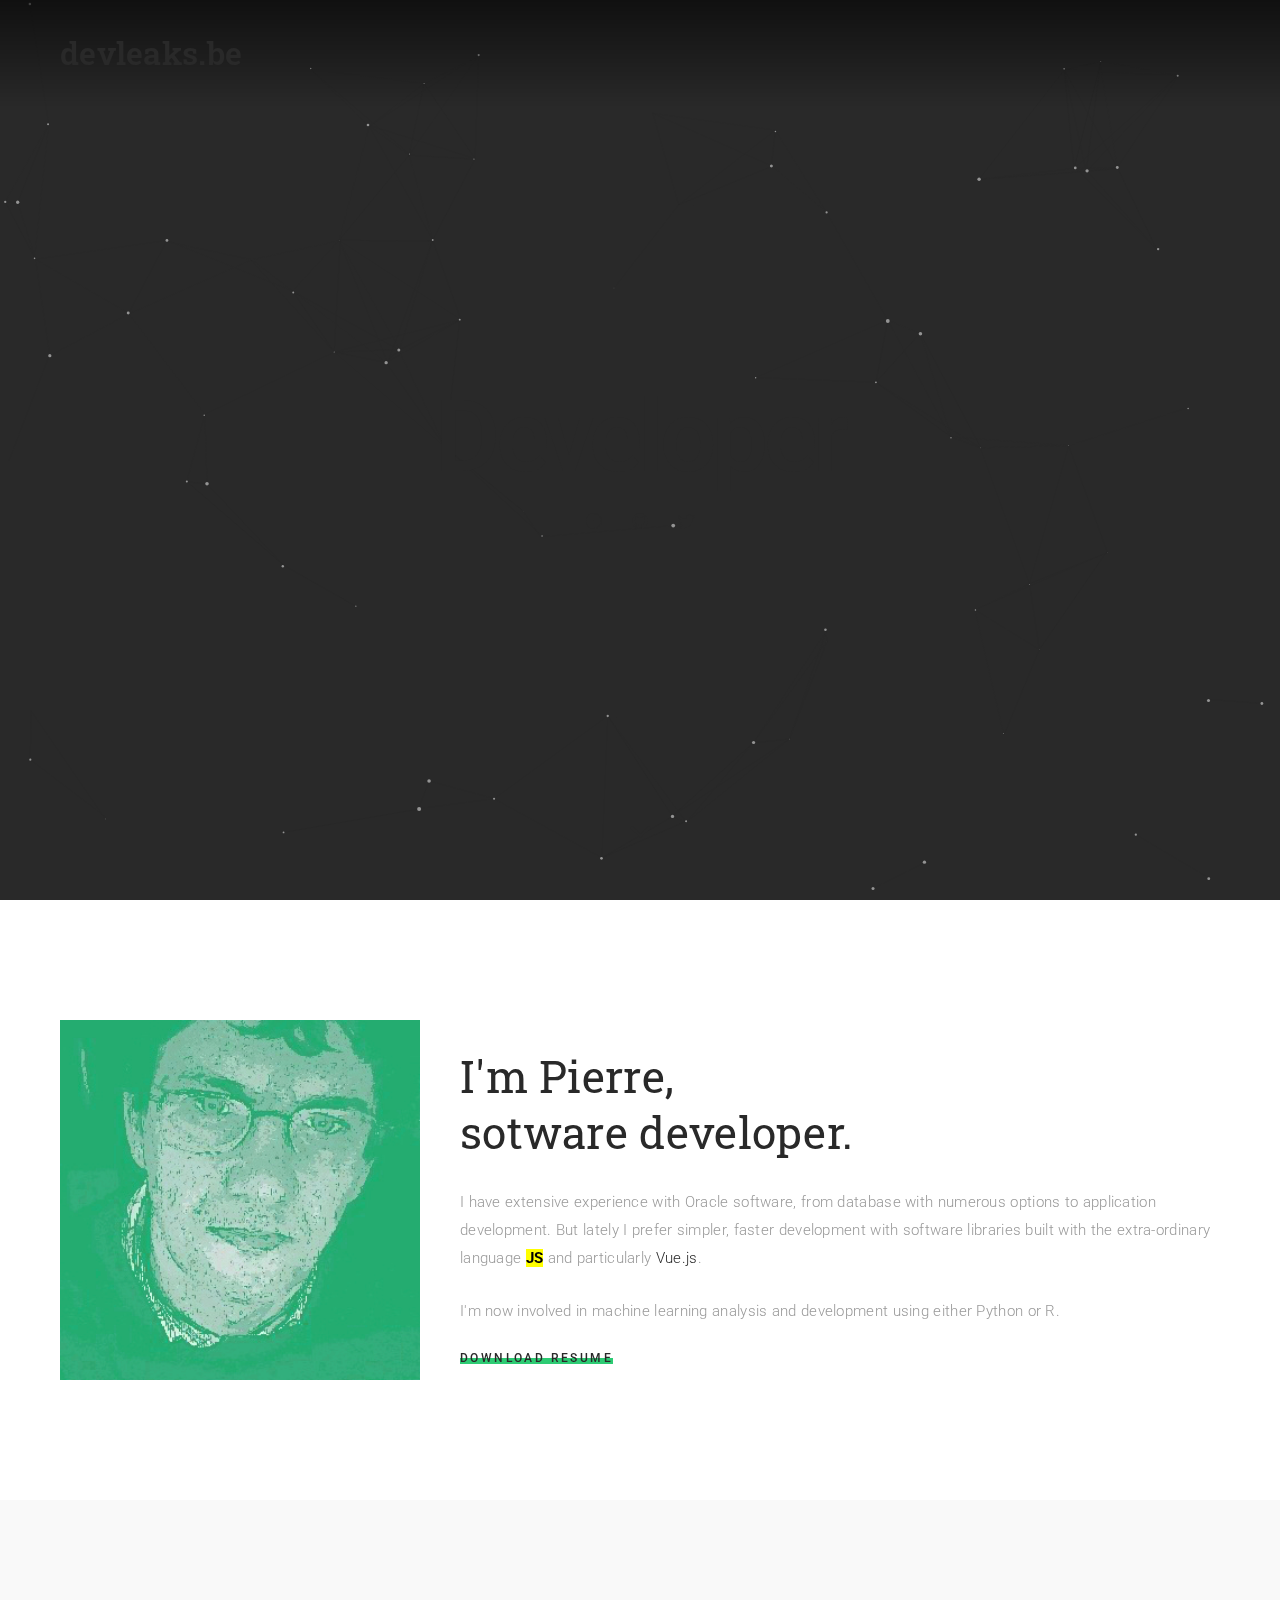
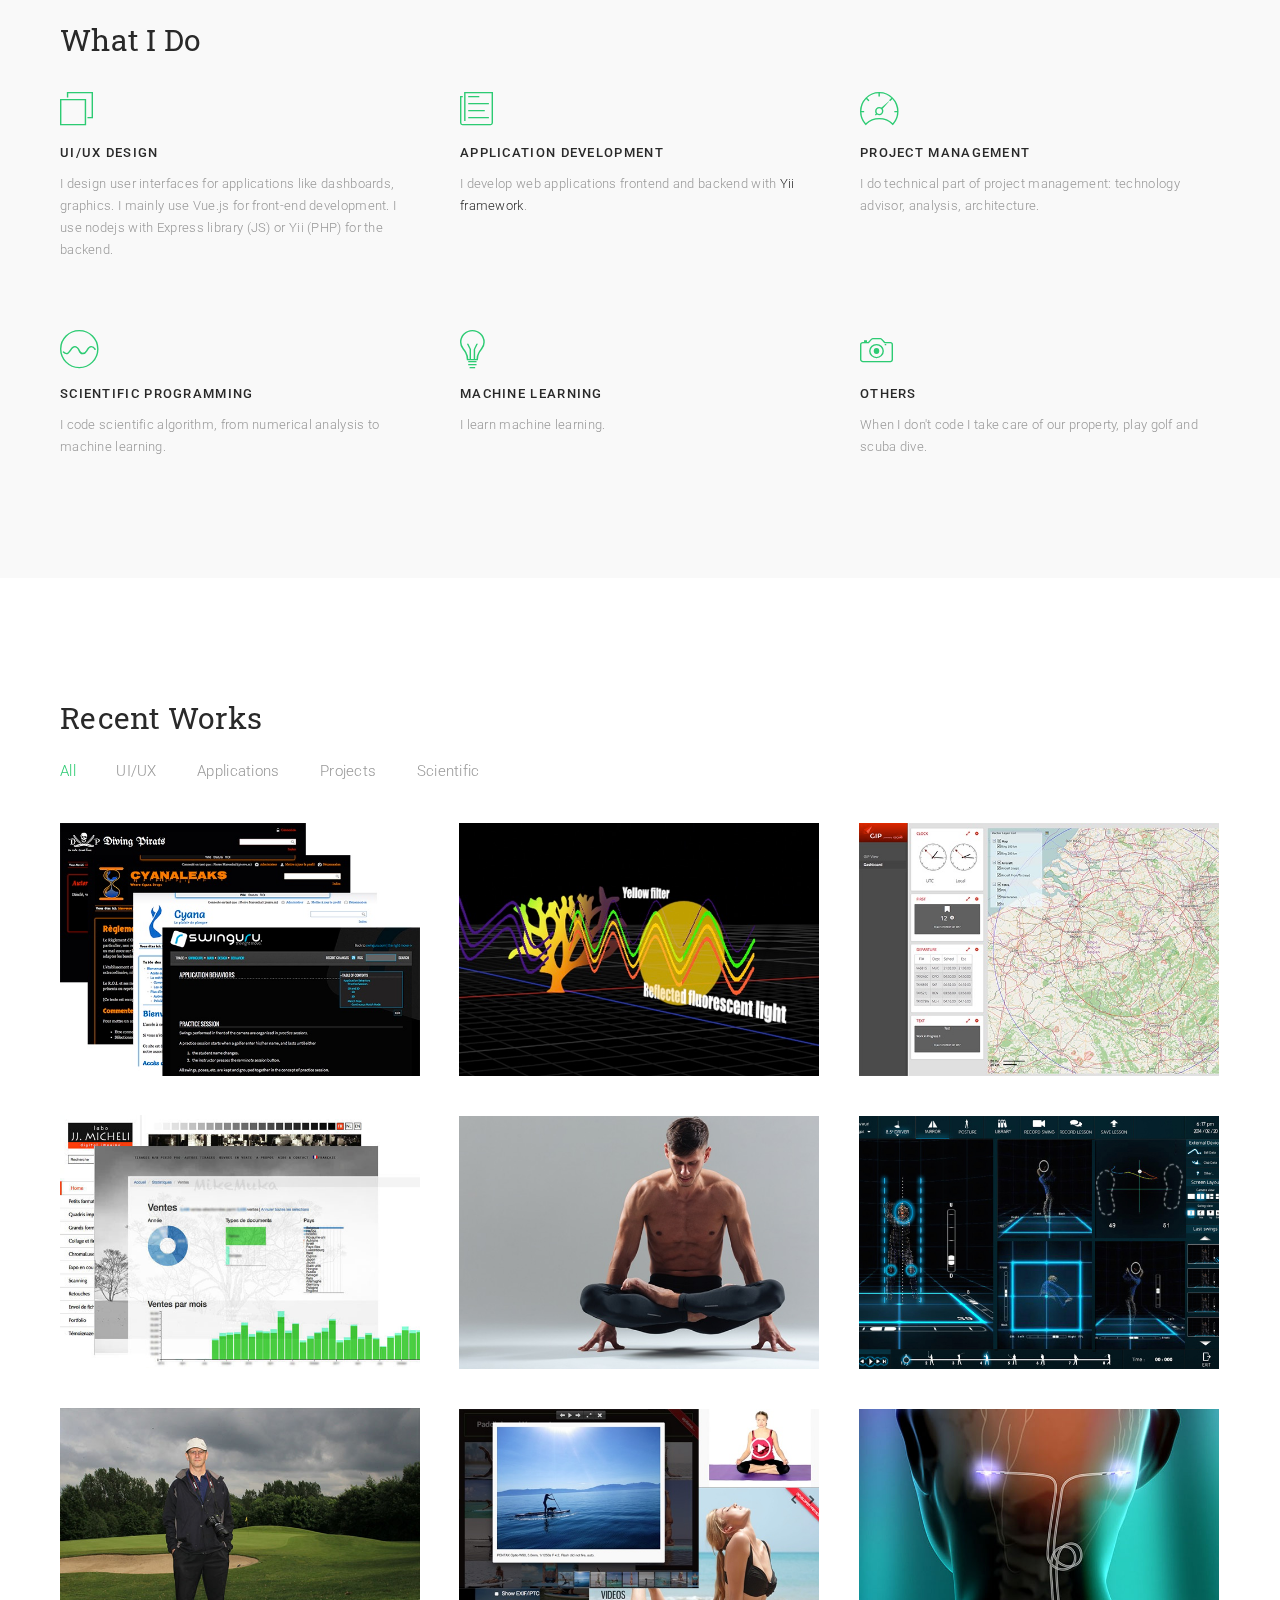
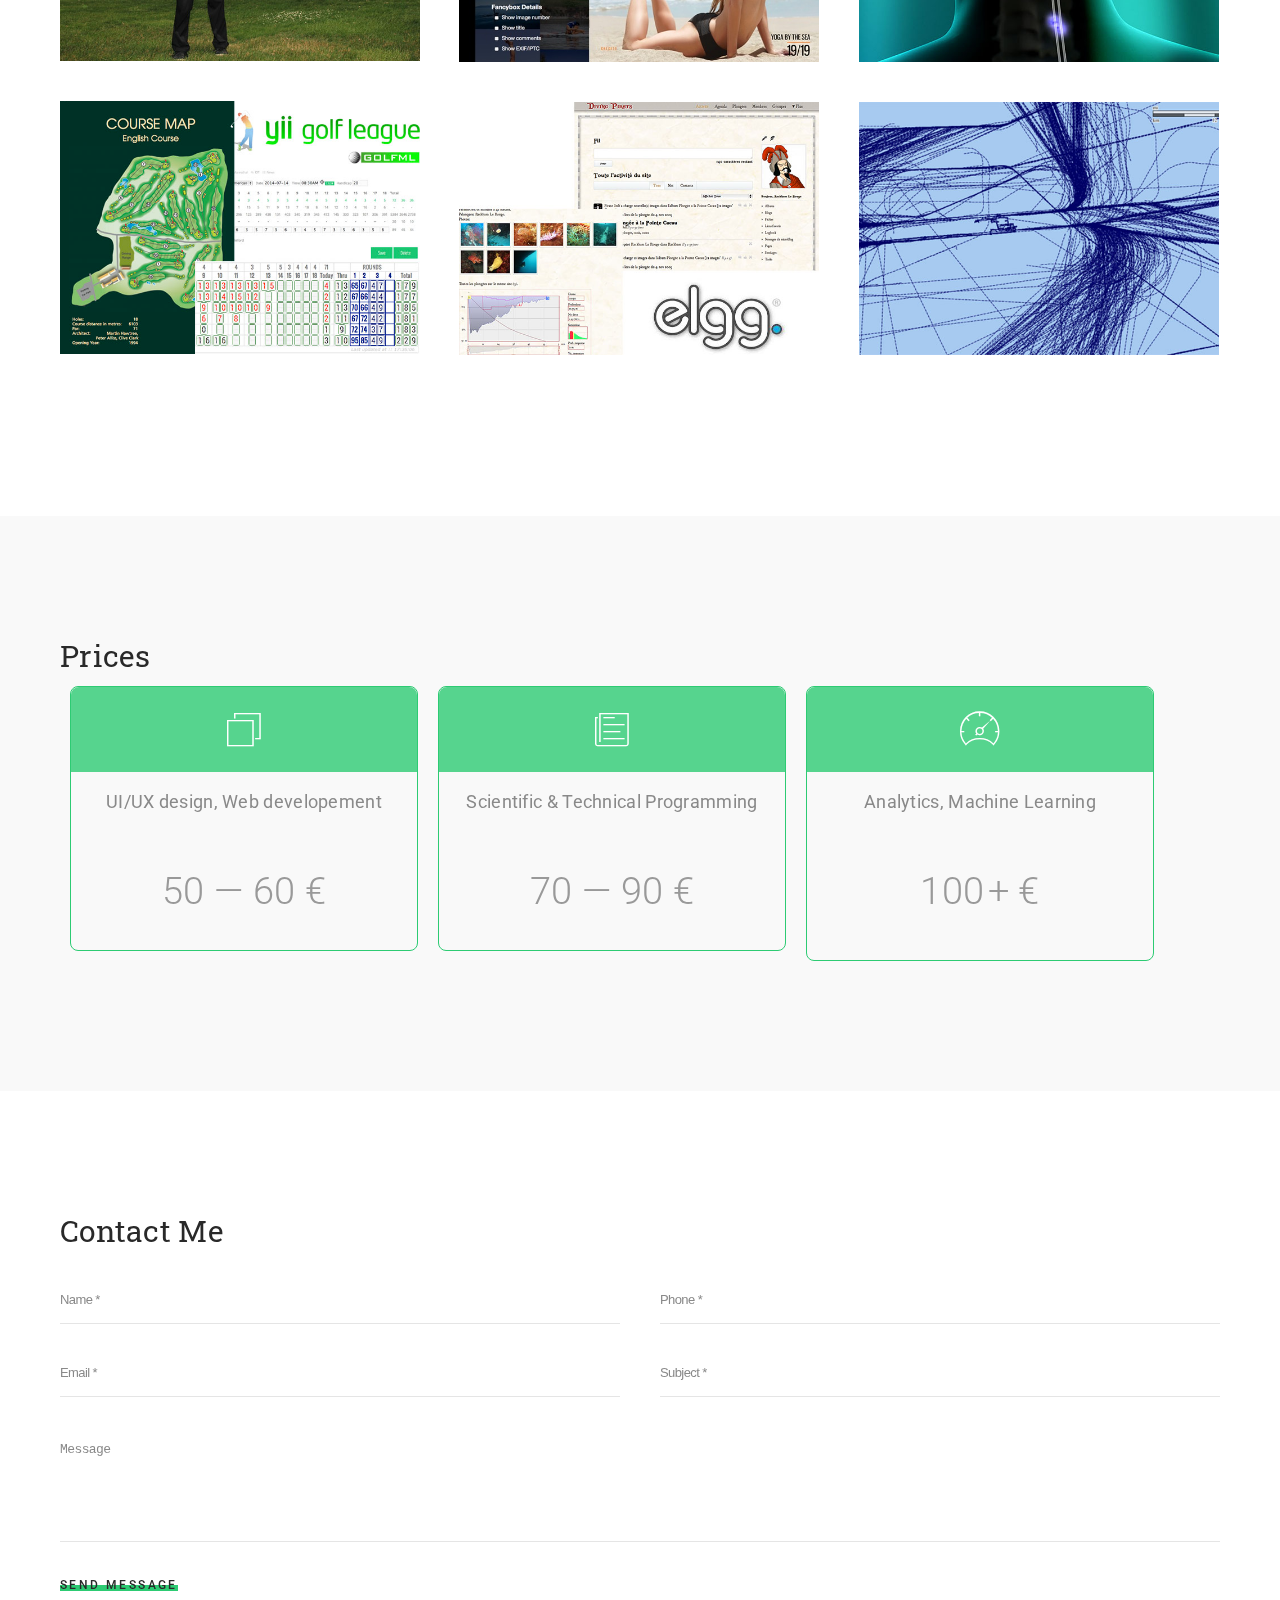
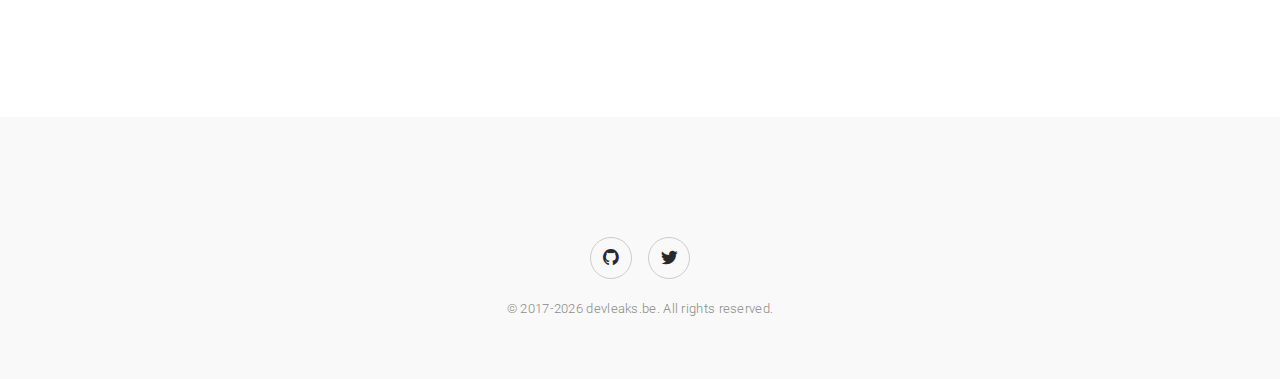
==== docs/index.html @ 547a97b4 "Initial commit" ====
<!DOCTYPE html>
<html lang="en">
<head>
	
	<!-- Basic -->
	<meta http-equiv="Content-Type" content="text/html; charset=utf-8" />
	<title>devleaks.be</title>
	<meta name="description" content="">
	<meta name="keywords" content="">
	
	<!-- Mobile Specific Metas -->
	<meta name="viewport" content="width=device-width, initial-scale=1, maximum-scale=1" />
	
	<!-- Load Fonts -->
	<link rel="stylesheet" href="https://fonts.googleapis.com/css?family=Roboto|Roboto+Mono|Roboto+Slab">
	
	<!-- CSS -->
	<link rel="stylesheet" href="css/globalvars.css" />
	<link rel="stylesheet" href="css/basic.css" />
	<link rel="stylesheet" href="css/layout.css" />
	<link rel="stylesheet" href="css/blogs.css" />
	<link rel="stylesheet" href="css/ionicons.css" />
	<link rel="stylesheet" href="css/magnific-popup.css" />
	<link rel="stylesheet" href="css/animate.css" />
	<link rel="stylesheet" href="css/pricing.css" />
	
	<!--[if lt IE 9]>
	<script src="http://css3-mediaqueries-js.googlecode.com/svn/trunk/css3-mediaqueries.js"></script>
	<script src="http://html5shim.googlecode.com/svn/trunk/html5.js"></script>
	<![endif]-->
	
	<!-- Favicon -->
	<link rel="shortcut icon" href="images/favicons/favicon.ico">
	
</head>

<body>
	
	<!-- Page -->
	<div class="page" id="dark">

		<!-- Preloader -->
		<div class="preloader">
			<div class="centrize full-width">
				<div class="vertical-center">
					<div class="spinner">
						<div class="double-bounce1"></div>
						<div class="double-bounce2"></div>
					</div>
				</div>
			</div>
		</div>

		<header class="header">
			<div class="fw">
				<div class="logo">
					<a href="#">devleaks.be</a>
				</div>
				<a href="#" class="menu-btn"><span></span></a>
				
				<div class="top-menu">
					<ul>
						<li><a href="#dark">Day</a></li>
						<li><a href="#about-section">About</a></li>
						<li><a href="#services-section">What I Do</a></li>
						<li><a href="#works-section">Works</a></li>
						<li><a href="#contact-section">Contact</a></li>
					</ul>
					<a href="#" class="close"></a>
				</div>
			</div>
		</header>
		
		<!-- Container -->
		<div class="container">

			<!-- Section Started -->
			<div class="section started">
				<div id="particles-bg" class="slide sliderintro"></div>
				<div class="centrize full-width">
					<div class="vertical-center">
						<div class="st-title align-center">
							<div class="typing-title">
								<p>Developer</p>
								<p>Manager</p>
								<p>Coder</p>
								<p>Freelancer</p>
								<p>Coach</p>
							</div>
							<span class="typed-title"></span>
						</div>
						<div class="socials">
							<a target="blank" href="javascript:dark()"><i class="icon ion ion-contrast"></i></a>
							<a target="blank" href="https://github.com/devleaks"><i class="icon ion ion-social-github"></i></a>
							<a target="blank" href="https://twitter.com/lionwedge"><i class="icon ion ion-social-twitter"></i></a>
						</div>
					</div>
				</div>
				<a href="#" class="mouse-btn"><i class="icon ion ion-chevron-down"></i></a>
			</div>

			<!-- Section About -->
			<div class="section about align-left" id="about-section">
				<div class="fw">
					<div class="row">
						<div class="col col-m-12 col-t-4 col-d-4">
							<div class="profile">
								<img src="images/profile.png" alt="devleaks.be" />
							</div>
						</div>
						<div class="col col-m-12 col-t-8 col-d-8">
							<div class="text-box">
								<h1>I'm Pierre, <br />
									  sotware developer.</h1>
								<p>
									I have extensive experience with Oracle software, from database with numerous options to application development.
									But lately I prefer simpler, faster development with software libraries built with the extra-ordinary language
									<span style="color: black; background-color: yellow; font-weight: bold;">JS</span>
									and particularly <a href="http://vuejs.org/">Vue.js</a>.
								</p>
								<p>
									I'm now involved in machine learning analysis and development using either Python or R.
								</p>
							</div>
							<div class="bts">
								<a href="images/cv.pdf" class="btn extra" download>Download Resume</a>
							</div>
						</div>
					</div>
				</div>
			</div>

			<!-- Section Services -->
			<div class="section services gray align-left" id="services-section">
				<div class="fw">
					<div class="titles">
						<div class="title">What I Do</div>
					</div>
					<div class="row">
						<div class="col col-m-12 col-t-6 col-d-4">
							<div class="service-item">
								<div class="circle"><i class="icon ion ion-ios-browsers-outline"></i></div>
								<div class="name">UI/UX Design</div>
								<p>I design user interfaces for applications like dashboards, graphics. I mainly use Vue.js for front-end development.
								I use nodejs with Express library (JS) or Yii (PHP) for the backend.</p>
							</div>
						</div>
						<div class="col col-m-12 col-t-6 col-d-4">
							<div class="service-item">
								<div class="circle"><i class="icon ion ion-ios-paper-outline"></i></div>
								<div class="name">Application Development</div>
								<p>I develop web applications frontend and backend with <a href="https://www.yiiframework.com">Yii framework</a>.</p>
							</div>
						</div>
						<div class="col col-m-12 col-t-6 col-d-4">
							<div class="service-item">
								<div class="circle"><i class="icon ion ion-ios-speedometer-outline"></i></div>
								<div class="name">Project Management</div>
								<p>I do technical part of project management: technology advisor, analysis, architecture.</p>
							</div>
						</div>
					</div>
					<div class="row">
						<div class="col col-m-12 col-t-6 col-d-4">
							<div class="service-item">
								<div class="circle"><i class="icon ion ion-ios-analytics-outline"></i></div>
								<div class="name">Scientific Programming</div>
								<p>I code scientific algorithm, from numerical analysis to machine learning.</p>
							</div>
						</div>
						<div class="col col-m-12 col-t-6 col-d-4">
							<div class="service-item">
								<div class="circle"><i class="icon ion ion-ios-lightbulb-outline"></i></div>
								<div class="name">Machine Learning</div>
								<p>I learn machine learning.</p>
							</div>
						</div>
						<div class="col col-m-12 col-t-6 col-d-4">
							<div class="service-item">
								<div class="circle"><i class="icon ion ion-ios-camera-outline"></i></div>
								<div class="name">Others</div>
								<p>When I don't code I take care of our property, play golf and scuba dive.</p>
							</div>
						</div>
					</div>
				</div>
			</div>

			<!-- Portfolio -->
			<div class="section works align-left" id="works-section">
				<div class="fw">
					<div class="titles">
						<div class="title">Recent Works</div>
					</div>
					<div class="filters">
						<div class="f_btn active">
							<label><input type="radio" name="fl_radio" value="box-item" />All</label>
						</div>
						<div class="f_btn">
							<label><input type="radio" name="fl_radio" value="f-uiux" />UI/UX</label>
						</div>
						<div class="f_btn">
							<label><input type="radio" name="fl_radio" value="f-app" />Applications</label>
						</div>
						<div class="f_btn">
							<label><input type="radio" name="fl_radio" value="f-life" />Projects</label>
						</div>
						<div class="f_btn">
							<label><input type="radio" name="fl_radio" value="f-science" />Scientific</label>
						</div>
					</div>
					<div class="row box-items">
						<div class="col col-m-12 col-t-6 col-d-4 box-item f-uiux">
							<div class="item">
								<div class="desc">
									<div class="image">
										<a href="#popup-1" class="has-popup"><img src="images/works/work1.jpg" alt="" /></a>
									</div>
								</div>
							</div>
							<div id="popup-1" class="popup-box mfp-fade mfp-hide">
								<div class="content">
									<div class="image">
										<img src="images/works/work1.jpg" alt="">
									</div>
									<div class="desc">
										<div class="category">UI/UX</div>
										<h4>DocuWiki Templates</h4>
										<p>
											I extensively use <a href="https://docuwiki.net/index.php?title=Main_Page">DocuWiki</a> for internal communication and information sharing.
											I designed several templates for different customers.
										</p>
										<a href="#" class="btn">View Project</a>
									</div>
								</div>
							</div>
						</div>
						<div class="col col-m-12 col-t-6 col-d-4 box-item f-uiux">
							<div class="item">
								<div class="desc">
									<div class="image">
										<a href="#popup-2" class="has-popup"><img src="images/works/work2.jpg" alt="" /></a>
									</div>
								</div>
							</div>
							<div id="popup-2" class="popup-box mfp-fade mfp-hide">
								<div class="content">
									<div class="image">
										<img src="images/works/work2.jpg" alt="">
									</div>
									<div class="desc">
										<div class="category">UI/UX</div>
										<h4>Apple Motion</h4>
										<p>
											Apple Motion animations for Final Cut Pro/X movies or standalone animation. This one about fluorescence in scuba diving.
										</p>
										<a href="#" class="btn">View Project</a>
									</div>
								</div>
							</div>
						</div>
						<div class="col col-m-12 col-t-6 col-d-4 box-item f-app">
							<div class="item">
								<div class="desc">
									<div class="image">
										<a href="#popup-3" class="has-popup"><img src="images/works/work3.jpg" alt="" /></a>
									</div>
								</div>
							</div>
							<div id="popup-3" class="popup-box mfp-fade mfp-hide">
								<div class="content">
									<div class="image">
										<img src="images/works/work3.jpg" alt="">
									</div>
									<div class="desc">
										<div class="category">Application</div>
										<h4>Monitoring Dashboard</h4>
										<p>
											Airport monitoring dashboard with ADS-B-based "radar" and miscellaneous informations collected from airport datatabases.
										</p>
										<a href="#" class="btn">View Project</a>
									</div>
								</div>
							</div>
						</div>
						<div class="col col-m-12 col-t-6 col-d-4 box-item f-app">
							<div class="item">
								<div class="desc">
									<div class="image">
										<a href="#popup-4" class="has-popup"><img src="images/works/work4.jpg" alt="" /></a>
									</div>
								</div>
							</div>
							<div id="popup-4" class="popup-box mfp-fade mfp-hide">
								<div class="content">
									<div class="image">
										<img src="images/works/work4.jpg" alt="">
									</div>
									<div class="desc">
										<div class="category">Application</div>
										<h4>Photography Art Shop All-In-One Application</h4>
										<p>
											Order entry, basic accounting, and work management. Completed with <a href="https://dc-js.github.io/dc.js/">dcjs</a>-based dashboards.
											Developed with Yii framework. Replicated to another store.
										</p>
										<a href="#" class="btn">View Project</a>
									</div>
								</div>
							</div>
						</div>
						<div class="col col-m-12 col-t-6 col-d-4 box-item f-life">
							<div class="item">
								<div class="desc">
									<div class="image">
										<a href="#popup-5" class="has-popup"><img src="images/works/work5.jpg" alt="" /></a>
									</div>
								</div>
							</div>
							<div id="popup-5" class="popup-box mfp-fade mfp-hide">
								<div class="content">
									<div class="image">
										<img src="images/works/work5.jpg" alt="">
									</div>
									<div class="desc">
										<div class="category">Life</div>
										<h4>Yoga</h4>
										<p>
											Should be mandatory.
										</p>
										<a href="#" class="btn">View Project</a>
									</div>
								</div>
							</div>
						</div>
						<div class="col col-m-12 col-t-6 col-d-4 box-item f-science">
							<div class="item">
								<div class="desc">
									<div class="image">
										<a href="#popup-6" class="has-popup"><img src="images/works/work6.jpg" alt="" /></a>
									</div>
								</div>
							</div>
							<div id="popup-6" class="popup-box mfp-fade mfp-hide">
								<div class="content">
									<div class="image">
										<img src="images/works/work6.jpg" alt="">
									</div>
									<div class="desc">
										<div class="category">Scientific</div>
										<h4>Guru Training System - Swinguru</h4>
										<p>
											3D camera-based video-like capture, anaylize and replay software for sport movment analysis.
										</p>
										<a href="#" class="btn">View Project</a>
									</div>
								</div>
							</div>
						</div>
						<div class="col col-m-12 col-t-6 col-d-4 box-item f-life">
							<div class="item">
								<div class="desc">
									<div class="image">
										<a href="#popup-7" class="has-popup"><img src="images/works/work7.jpg" alt="" /></a>
									</div>
								</div>
							</div>
							<div id="popup-7" class="popup-box mfp-fade mfp-hide">
								<div class="content">
									<div class="image">
										<img src="images/works/work7b.jpg" alt="">
									</div>
									<div class="desc">
										<div class="category">Life</div>
										<h4>Golf</h4>
										<p>
											If not in front of a computer, at golf.
										</p>
										<a href="#" class="btn">View Project</a>
									</div>
								</div>
							</div>
						</div>
						<div class="col col-m-12 col-t-6 col-d-4 box-item f-uiux">
							<div class="item">
								<div class="desc">
									<div class="image">
										<a href="#popup-8" class="has-popup"><img src="images/works/work8.jpg" alt="" /></a>
									</div>
								</div>
							</div>
							<div id="popup-8" class="popup-box mfp-fade mfp-hide">
								<div class="content">
									<div class="image">
										<img src="images/works/work8.jpg" alt="">
									</div>
									<div class="desc">
										<div class="category">UI/UX</div>
										<h4>JAlbum Skins</h4>
										<p>
											jAlbum skins with javascript-only layout. Using masonry, isotope, etc.
										</p>
										<a href="#" class="btn">View Project</a>
									</div>
								</div>
							</div>
						</div>
						<div class="col col-m-12 col-t-6 col-d-4 box-item f-science">
							<div class="item">
								<div class="desc">
									<div class="image">
										<a href="#popup-9" class="has-popup"><img src="images/works/work9.jpg" alt="" /></a>
									</div>
								</div>
							</div>
							<div id="popup-9" class="popup-box mfp-fade mfp-hide">
								<div class="content">
									<div class="image">
										<img src="images/works/work9.jpg" alt="">
									</div>
									<div class="desc">
										<div class="category">Scientific</div>
										<h4>Scientific Advisor</h4>
										<p>
											Medical electronic startup specialized in neuro-stimulation devices.
										</p>
										<a href="#" class="btn">View Project</a>
									</div>
								</div>
							</div>
						</div>
						<div class="col col-m-12 col-t-6 col-d-4 box-item f-app">
							<div class="item">
								<div class="desc">
									<div class="image">
										<a href="#popup-10" class="has-popup"><img src="images/works/work10.jpg" alt="" /></a>
									</div>
								</div>
							</div>
							<div id="popup-10" class="popup-box mfp-fade mfp-hide">
								<div class="content">
									<div class="image">
										<img src="images/works/work10.jpg" alt="">
									</div>
									<div class="desc">
										<div class="category">Application</div>
										<h4>Golf League</h4>
										<p>
											Several development of golf-related site. Yii-based and Wordpress-based.
										</p>
										<a href="#" class="btn">View Project</a>
									</div>
								</div>
							</div>
						</div>
						<div class="col col-m-12 col-t-6 col-d-4 box-item f-app">
							<div class="item">
								<div class="desc">
									<div class="image">
										<a href="#popup-11" class="has-popup"><img src="images/works/work11.jpg" alt="" /></a>
									</div>
								</div>
							</div>
							<div id="popup-11" class="popup-box mfp-fade mfp-hide">
								<div class="content">
									<div class="image">
										<img src="images/works/work11.jpg" alt="">
									</div>
									<div class="desc">
										<div class="category">Application</div>
										<h4>Divelog Elgg Module</h4>
										<p>
											Elgg social network software module development. Module for logging scuba dives together with dive profile, and related pictures taken before, during, or after the dive.
										</p>
										<a href="#" class="btn">View Project</a>
									</div>
								</div>
							</div>
						</div>
						<div class="col col-m-12 col-t-6 col-d-4 box-item f-science">
							<div class="item">
								<div class="desc">
									<div class="image">
										<a href="#popup-12" class="has-popup"><img src="images/works/work12.jpg" alt="" /></a>
									</div>
								</div>
							</div>
							<div id="popup-12" class="popup-box mfp-fade mfp-hide">
								<div class="content">
									<div class="image">
										<img src="images/works/work12.jpg" alt="">
									</div>
									<div class="desc">
										<div class="category">Scientific</div>
										<h4>Track Analysis</h4>
										<p>
											Analysys of device tracks to detect pattern and some day predict tracks based on previous patterns.
										</p>
										<a href="#" class="btn">View Project</a>
									</div>
								</div>
							</div>
						</div>

					</div>
					<div class="clear"></div>
				</div>
			</div>
			
			<!-- Section Pricing -->
			<div class="section pricing align-left gray" id="pricing-section">
				<div class="fw">
					<div class="titles">
						<div class="title">Prices</div>
					</div>
					<div class="row">
						<div class="col col-m-12 col-t-6 col-d-4">
							<div class="service-item">
								<div class="circle"><i class="icon ion ion-ios-browsers-outline"></i></div>
								<div class="name">UI/UX design, Web developement</div>
								<p class="price">50&nbsp;—&nbsp;60&nbsp;€</p>
							</div>
						</div>
						<div class="col col-m-12 col-t-6 col-d-4">
							<div class="service-item">
								<div class="circle"><i class="icon ion ion-ios-paper-outline"></i></div>
								<div class="name">Scientific &amp; Technical Programming</div>
								<p class="price">70&nbsp;—&nbsp;90&nbsp;€</p>
							</div>
						</div>
						<div class="col col-m-12 col-t-6 col-d-4">
							<div class="service-item">
								<div class="circle"><i class="icon ion ion-ios-speedometer-outline"></i></div>
								<div class="name">Analytics, Machine Learning</div>
								<p class="price">100<span style="font-size: 30%;">&nbsp;</span>+&nbsp;€</p>
							</div>
						</div>
					</div>
				</div>
			</div>

			<!-- Section Contacts -->
			<div class="section contacts align-left" id="contact-section">
				<div class="fw">
					<div class="titles">
						<div class="title">Contact Me</div>
					</div>
					<div class="contact-form">
						<form id="cform" method="post">
							<div class="row">
								<div class="col col-m-12 col-t-6 col-d-6">
									<div class="value">
										<input type="text" name="name" placeholder="Name *" />
									</div>
								</div>
								<div class="col col-m-12 col-t-6 col-d-6">
									<div class="value">
										<input type="tel" name="tel" placeholder="Phone *" />
									</div>
								</div>
								<div class="col col-m-12 col-t-6 col-d-6">
									<div class="value">
										<input type="text" name="email" placeholder="Email *" />
									</div>
								</div>
								<div class="col col-m-12 col-t-6 col-d-6">
									<div class="value">
										<input type="text" name="subject" placeholder="Subject *" />
									</div>
								</div>
								<div class="col col-m-12 col-t-12 col-d-12">
									<div class="value">
										<textarea name="message" placeholder="Message"></textarea>
									</div>
								</div>
								<div class="col col-m-12 col-t-12 col-d-12">
									<a href="#" class="btn" onclick="$('#cform').submit(); return false;">Send Message</a>
								</div>
							</div>
						</form>
						<div class="alert-success">
							<p>Thanks, your message is sent successfully. We will contact you shortly!</p>
						</div>
					</div>
				</div>
			</div>

			<!-- Footer -->
			<footer class="align-center">
				<div class="socials">
					<a target="blank" href="https://github.com/devleaks"><i class="icon ion ion-social-github"></i></a>
					<a target="blank" href="https://twitter.com/lionwedge"><i class="icon ion ion-social-twitter"></i></a>
				</div>
				<div class="copy">© 2017-<span id="thisYear"></span> devleaks.be. All rights reserved.</div>
			</footer>
			
		</div>

	</div>
	
	<!-- jQuery Scripts -->
	<script src="js/jquery.min.js"></script>
	<script src="js/jquery.validate.js"></script>
	<script src="js/masonry.pkgd.js"></script>
	<script src="js/imagesloaded.pkgd.js"></script>
	<script src="js/masonry-filter.js"></script>
	<script src="js/magnific-popup.js"></script>
	<script src="js/jquery.mb.YTPlayer.js"></script>
	<script src="js/particles.js"></script>
	<script src="js/typed.js"></script>
	
	<!-- Main Scripts -->
	<script src="js/main.js"></script>
	<script src="js/particles-setting.js"></script>

	<script src="js/dark.js"></script>

	<script>
(function() {	var d = new Date(); $("#thisYear").html(d.getFullYear()); })();
	</script>
	
</body>
</html>
---- docs/css/globalvars.css ----
:root {
    --main-bg-color: var(--main-bg-color);
    --alt-fg-color: #292929;
    --section-gray: #f9f9f9;
    --border-bottom-color: rgba(0, 0, 0, 0.1);
    --side-image: url(images/slide-bg-1.jpg);
}

@media (prefers-color-scheme: dark) {
    :root {
        --main-bg-color: #111;
        --alt-fg-color: #ddd;
        --section-gray: #090909;
        --border-bottom-color: rgba(255, 255, 255, 0.1);
        --side-image: url(images/slide-bg-1-dark.jpg);
    }
}
---- docs/css/basic.css ----
/* Import Settings */
/* Setting */
/* Colors */
/* Fonts */
/* Fonts Size */
/* Icons Size */
/* Letter-Spacing */
/* Line Height */
/* Box Shadow */
/* Transitions */
/* Params */
/**
*	Hendrix (HTML)
*	Copyright © Hendrix by beshleyua. All Rights Reserved.
**/
/* TABLE OF CONTENTS
	1. Basic
	2. Container
	3. Columns
	4. Typography
	5. Links
	6. Buttons
	7. Preloader
	8. Forms
	9. Lists
	10. Code
	11. Tables
	12. Alignment
	13. Text Formating
	14. Blockquote
	15. Animations
*/
/* 1. Basic */
html {
  margin-right: 0!important;
}
body {
  margin: 0;
  padding: 0;
  border: none;
  font-family: 'Roboto', sans-serif;
  font-size: 15px;
  color: #898989;
  background: var(--main-bg-color);
  line-height: 20px;
  letter-spacing: 0.02em;
  font-weight: 300;
}
.sliderintro {
  background-image: var(--side-image);
}
.page {
  position: relative;
  overflow: hidden;
}
* {
  box-sizing: border-box;
  -webkit-box-sizing: border-box;
}
.clear {
  clear: both;
}
.nicescroll-rails {
  z-index: 21 !important;
}
/* 2. Container */
.container {
  position: relative;
}
.fw {
  margin: 0 auto;
  position: relative;
  max-width: 1160px;
}
@media (max-width: 1079px) {
  .fw {
    padding: 0 5%;
    max-width: 100%;
  }
}
/* 3. Columns */
.row {
  margin: 0 -20px;
  padding: 0 0 40px 0;
  position: relative;
}
.row:last-child {
  padding: 0;
}
.row .col {
  padding: 0 20px;
}
@media (min-width: 1080px) {
  .row .col.col-d-12,
  .row .col.col-d-11,
  .row .col.col-d-10,
  .row .col.col-d-9,
  .row .col.col-d-8,
  .row .col.col-d-7,
  .row .col.col-d-6,
  .row .col.col-d-5,
  .row .col.col-d-4,
  .row .col.col-d-3,
  .row .col.col-d-2,
  .row .col.col-d-1 {
    float: left;
  }
  .row .col.col-d-12 {
    width: 99.996%;
  }
  .row .col.col-d-11 {
    width: 91.663%;
  }
  .row .col.col-d-10 {
    width: 83.333%;
  }
  .row .col.col-d-9 {
    width: 74.997%;
  }
  .row .col.col-d-8 {
    width: 66.664%;
  }
  .row .col.col-d-7 {
    width: 58.331%;
  }
  .row .col.col-d-6 {
    width: 49.998%;
  }
  .row .col.col-d-5 {
    width: 41.665%;
  }
  .row .col.col-d-4 {
    width: 33.332%;
  }
  .row .col.col-d-3 {
    width: 24.999%;
  }
  .row .col.col-d-2 {
    width: 16.666%;
  }
  .row .col.col-d-1 {
    width: 8.333%;
  }
}
@media (max-width: 1079px) {
  .row .col.col-t-12,
  .row .col.col-t-11,
  .row .col.col-t-10,
  .row .col.col-t-9,
  .row .col.col-t-8,
  .row .col.col-t-7,
  .row .col.col-t-6,
  .row .col.col-t-5,
  .row .col.col-t-4,
  .row .col.col-t-3,
  .row .col.col-t-2,
  .row .col.col-t-1 {
    float: left;
  }
  .row .col.col-t-12 {
    width: 99.996%;
  }
  .row .col.col-t-11 {
    width: 91.663%;
  }
  .row .col.col-t-10 {
    width: 83.333%;
  }
  .row .col.col-t-9 {
    width: 74.997%;
  }
  .row .col.col-t-8 {
    width: 66.664%;
  }
  .row .col.col-t-7 {
    width: 58.331%;
  }
  .row .col.col-t-6 {
    width: 49.998%;
  }
  .row .col.col-t-5 {
    width: 41.665%;
  }
  .row .col.col-t-4 {
    width: 33.332%;
  }
  .row .col.col-t-3 {
    width: 24.999%;
  }
  .row .col.col-t-2 {
    width: 16.666%;
  }
  .row .col.col-t-1 {
    width: 8.333%;
  }
}
@media (max-width: 720px) {
  .row .col.col-m-12,
  .row .col.col-m-11,
  .row .col.col-m-10,
  .row .col.col-m-9,
  .row .col.col-m-8,
  .row .col.col-m-7,
  .row .col.col-m-6,
  .row .col.col-m-5,
  .row .col.col-m-4,
  .row .col.col-m-3,
  .row .col.col-m-2,
  .row .col.col-m-1 {
    float: left;
  }
  .row .col.col-m-12 {
    width: 99.996%;
  }
  .row .col.col-m-11 {
    width: 91.663%;
  }
  .row .col.col-m-10 {
    width: 83.333%;
  }
  .row .col.col-m-9 {
    width: 74.997%;
  }
  .row .col.col-m-8 {
    width: 66.664%;
  }
  .row .col.col-m-7 {
    width: 58.331%;
  }
  .row .col.col-m-6 {
    width: 49.998%;
  }
  .row .col.col-m-5 {
    width: 41.665%;
  }
  .row .col.col-m-4 {
    width: 33.332%;
  }
  .row .col.col-m-3 {
    width: 24.999%;
  }
  .row .col.col-m-2 {
    width: 16.666%;
  }
  .row .col.col-m-1 {
    width: 8.333%;
  }
}
.row:after {
  content: '';
  display: block;
  clear: both;
}
/* 4. Typography */
h1,
h2,
h3,
h4,
h5,
h6 {
  margin: 28px 0;
  font-weight: 400;
  font-family: 'Roboto Slab', serif;
  color: var(--alt-fg-color);
}
@media (max-width: 1079px) {
  h1,
  h2,
  h3,
  h4,
  h5,
  h6 {
    margin: 0 0 28px 0;
  }
}
h1 {
  font-size: 44px;
  line-height: 56px;
}
@media (max-width: 1079px) {
  h1 {
    font-size: 34px;
    line-height: 44px;
  }
}
h2 {
  font-size: 38px;
  line-height: 50px;
}
@media (max-width: 1079px) {
  h2 {
    font-size: 28px;
    line-height: 38px;
  }
}
h3 {
  font-size: 34px;
  line-height: 46px;
}
@media (max-width: 1079px) {
  h3 {
    font-size: 24px;
    line-height: 34px;
  }
}
h4 {
  font-size: 30px;
  line-height: 42px;
}
@media (max-width: 1079px) {
  h4 {
    font-size: 22px;
    line-height: 30px;
  }
}
h5 {
  font-size: 26px;
  line-height: 38px;
}
@media (max-width: 1079px) {
  h5 {
    font-size: 18px;
    line-height: 26px;
  }
}
h6 {
  font-size: 22px;
  line-height: 34px;
}
@media (max-width: 1079px) {
  h6 {
    font-size: 14px;
    line-height: 22px;
  }
}
p {
  margin: 25px 0;
  padding: 0;
  font-size: 15px;
  color: #999999;
  line-height: 28px;
}
@media (max-width: 1079px) {
  p {
    font-size: 12px;
    line-height: 24px;
  }
}
strong {
  font-weight: 500;
  color: var(--alt-fg-color);
}
/* 5. Links */
a {
  color: var(--alt-fg-color);
  text-decoration: none;
  opacity: 1;
  outline: none;
}
a:hover {
  text-decoration: none;
}
/* 6. Buttons */
a.btn,
.btn {
  padding: 2px 0 0 0;
  display: inline-block;
  vertical-align: top;
  font-size: 12px;
  color: var(--alt-fg-color);
  letter-spacing: 0.2em;
  font-weight: 500;
  line-height: 12px;
  text-transform: uppercase;
  cursor: pointer;
  box-shadow: inset 0 -6px 0 #2dcb73;
  -moz-box-shadow: inset 0 -6px 0 #2dcb73;
  -webkit-box-shadow: inset 0 -6px 0 #2dcb73;
  -khtml-box-shadow: inset 0 -6px 0 #2dcb73;
  transition: all 0.4s ease 0s;
  -moz-transition: all 0.4s ease 0s;
  -webkit-transition: all 0.4s ease 0s;
  -o-transition: all 0.4s ease 0s;
}
a.btn:hover,
.btn:hover {
  box-shadow: inset 0 -14px 0 #2dcb73;
  -moz-box-shadow: inset 0 -14px 0 #2dcb73;
  -webkit-box-shadow: inset 0 -14px 0 #2dcb73;
  -khtml-box-shadow: inset 0 -14px 0 #2dcb73;
}
/* 7. Preloader */
.preloader {
  position: fixed;
  top: 0;
  left: 0;
  width: 100%;
  height: 100%;
  text-align: center;
  background: var(--main-bg-color);
  z-index: 1000;
}
.preloader .spinner {
  width: 40px;
  height: 40px;
  display: inline-block;
  position: relative;
}
.preloader .spinner .double-bounce1,
.preloader .spinner .double-bounce2 {
  width: 100%;
  height: 100%;
  background: #2dcb73;
  opacity: 0.8;
  position: absolute;
  top: 0;
  left: 0;
  -webkit-animation: sk-bounce 2s infinite ease-in-out;
  animation: sk-bounce 2s infinite ease-in-out;
  border-radius: 50%;
  -moz-border-radius: 50%;
  -webkit-border-radius: 50%;
  -khtml-border-radius: 50%;
}
.preloader .spinner .double-bounce2 {
  -webkit-animation-delay: -1s;
  animation-delay: -1s;
}
/* 8. Forms */
input,
textarea,
button {
  margin: 0 0 25px 0;
  padding: 0;
  display: block;
  width: 100%;
  height: 48px;
  font-size: 13px;
  color: var(--alt-fg-color);
  letter-spacing: -0.045em;
  font-weight: 500;
  -webkit-appearance: none;
  -moz-appearance: none;
  resize: none;
  outline: 0;
  background: none;
  border: none;
  border-bottom: 1px solid rgba(0, 0, 0, 0.1);
  border-bottom-color: var(--border-bottom-color);
  transition: all 0.4s ease 0s;
  -moz-transition: all 0.4s ease 0s;
  -webkit-transition: all 0.4s ease 0s;
  -o-transition: all 0.4s ease 0s;
}
input:focus,
textarea:focus,
button:focus {
  color: var(--alt-fg-color);
  border-bottom: 1px solid var(--alt-fg-color);
}
textarea {
  margin: 0 0 35px 0;
  padding: 20px 0;
  height: 120px;
}
button {
  width: auto;
  display: inline-block;
  vertical-align: top;
  border: none;
  cursor: pointer;
}
label,
legend {
  display: block;
  padding-bottom: 10px;
  font-family: 'Roboto', sans-serif;
  font-size: 15px;
}
fieldset {
  border-width: 0;
  padding: 0;
}
input[type="checkbox"],
input[type="radio"] {
  display: inline;
}
::-webkit-input-placeholder {
  color: #898989;
}
:-moz-placeholder {
  color: #898989;
}
::-moz-placeholder {
  color: #898989;
}
:-ms-input-placeholder {
  color: #898989;
}
input:focus::-webkit-input-placeholder,
textarea:focus::-webkit-input-placeholder {
  color: var(--alt-fg-color);
}
input:focus:-moz-placeholder,
textarea:focus:-moz-placeholder {
  color: var(--alt-fg-color);
}
input:focus::-moz-placeholder,
textarea:focus::-moz-placeholder {
  color: var(--alt-fg-color);
}
input:focus:-ms-input-placeholder,
textarea:focus:-ms-input-placeholder {
  color: var(--alt-fg-color);
}
label.error {
  display: none!important;
}
input.error::-moz-placeholder,
textarea.error::-moz-placeholder {
  color: red;
}
input.error:-moz-placeholder,
textarea.error:-moz-placeholder {
  color: red;
}
input.error:-ms-input-placeholder,
textarea.error:-ms-input-placeholder {
  color: red;
}
input.error::-webkit-input-placeholder,
textarea.error::-webkit-input-placeholder {
  color: red;
}
/* 9. Lists */
ol,
ul {
  list-style: none;
  margin-top: 0px;
  margin-bottom: 0px;
  padding-left: 0px;
}
ul ul,
ul ol,
ol ol,
ol ul {
  margin-bottom: 0px;
}
li {
  margin-bottom: 0px;
}
/* 10. Code */
code {
  background: var(--section-gray);
  font-size: 16px;
  font-family: 'Roboto', sans-serif;
  margin: 20px 0;
  padding: 10px 20px;
}
/* 11. Tables */
table {
  width: 100%;
  margin: 30px 0;
  padding: 0;
  border-collapse: collapse;
}
th {
  font-weight: 500;
  border: none;
  border-bottom: 1px solid var(--section-gray);
  color: var(--alt-fg-color);
  padding: 12px 15px;
  text-align: left;
}
td {
  border: none;
  border-bottom: 1px solid var(--section-gray);
  padding: 12px 15px;
  text-align: left;
  color: #898989;
}
/* 12. Alignment */
.align-center {
  text-align: center !important;
}
.align-right {
  text-align: right !important;
}
.align-left {
  text-align: left !important;
}
.pull-right {
  float: right !important;
}
.pull-left {
  float: left !important;
}
.pull-none {
  float: none !important;
}
.full-width {
  max-width: 100% !important;
  width: 100% !important;
}
.full-max-width {
  max-width: 100% !important;
  width: auto !important;
}
.centrize {
  display: table !important;
  table-layout: fixed !important;
  height: 100% !important;
  position: relative !important;
}
.vertical-center {
  display: table-cell !important;
  vertical-align: middle !important;
}
/* 13. Text Formating */
.text-uppercase {
  text-transform: uppercase !important;
}
.text-lowercase {
  text-transform: lowercase !important;
}
.text-capitalize {
  text-transform: capitalize !important;
}
.text-regular {
  font-weight: 400 !important;
}
.text-bold {
  font-weight: 700 !important;
}
.text-italic {
  font-style: italic !important;
}
/* 14. Blockquote */
blockquote {
  font-family: 'Roboto', sans-serif;
}
/* 15. Animations */
/* Mouse Button */
@keyframes mouse-anim {
  0% {
    top: 0px;
  }
  50% {
    top: 10px;
  }
  100% {
    top: 0px;
  }
}
---- docs/css/layout.css ----
/* Import Settings */
/* Setting */
/* Colors */
/* Fonts */
/* Fonts Size */
/* Icons Size */
/* Letter-Spacing */
/* Line Height */
/* Box Shadow */
/* Transitions */
/* Params */
/**
*	Hendrix (HTML)
*	Copyright © Hendrix by beshleyua. All Rights Reserved.
**/
/* TABLE OF CONTENTS
	1. Header
	2. Section
	3. Started
	4. About
	5. Services
	6. Portfolio
	7. Contacts
	8. Footer
	9. Popups
*/
/* 1. Header */
.header {
  padding: 30px 35px;
  position: fixed;
  top: 0;
  left: 0;
  width: 100%;
  z-index: 20;
  opacity: 1;
  visibility: visible;
  transition: all 0.4s ease 0s;
  -moz-transition: all 0.4s ease 0s;
  -webkit-transition: all 0.4s ease 0s;
  -o-transition: all 0.4s ease 0s;
}
.header:before {
  content: '';
  position: absolute;
  top: 0;
  left: 0;
  right: 0;
  width: 100%;
  height: 100%;
  background: linear-gradient(to bottom, rgba(0, 0, 0, 0.6) 0, rgba(0, 0, 0, 0) 100%);
}
.header .logo {
  position: relative;
  float: left;
  font-family: 'Roboto Slab', serif;
  font-size: 32px;
  line-height: 46px;
  font-weight: 600;
}
.header .logo a {
  color: var(--alt-fg-color);
}
.header .menu-btn {
  margin-top: 10px;
  position: relative;
  float: right;
  display: none;
  width: 24px;
  height: 24px;
  transition: all 0.4s ease 0s;
  -moz-transition: all 0.4s ease 0s;
  -webkit-transition: all 0.4s ease 0s;
  -o-transition: all 0.4s ease 0s;
}
@media (max-width: 1079px) {
  .header .menu-btn {
    display: block;
  }
}
.header .menu-btn span {
  margin-top: -1px;
  position: absolute;
  top: 50%;
  left: 0;
  width: 100%;
  height: 2px;
  background: var(--main-bg-color);
  transition: all 0.4s ease 0s;
  -moz-transition: all 0.4s ease 0s;
  -webkit-transition: all 0.4s ease 0s;
  -o-transition: all 0.4s ease 0s;
}
.header .menu-btn span:before,
.header .menu-btn span:after {
  content: '';
  position: absolute;
  left: 0;
  top: -8px;
  width: 100%;
  height: 2px;
  background: var(--main-bg-color);
  transition: all 0.4s ease 0s;
  -moz-transition: all 0.4s ease 0s;
  -webkit-transition: all 0.4s ease 0s;
  -o-transition: all 0.4s ease 0s;
}
.header .menu-btn span:after {
  top: auto;
  bottom: -8px;
}
.header .menu-btn.active {
  margin-right: 225px;
}
.header .menu-btn.active span {
  background: none!important;
}
.header .menu-btn.active span:before {
  top: 0;
  transform: rotate(45deg);
  -webkit-transform: rotate(45deg);
  -moz-transform: rotate(45deg);
  -o-transform: rotate(45deg);
}
.header .menu-btn.active span:after {
  bottom: 0;
  transform: rotate(-45deg);
  -webkit-transform: rotate(-45deg);
  -moz-transform: rotate(-45deg);
  -o-transform: rotate(-45deg);
}
.header .top-menu {
  float: right;
  display: none;
  transition: all 0.4s ease 0s;
  -moz-transition: all 0.4s ease 0s;
  -webkit-transition: all 0.4s ease 0s;
  -o-transition: all 0.4s ease 0s;
}
.header .top-menu.active {
  right: 0;
  display: block!important;
}
.header .top-menu ul li {
  margin-left: 40px;
  padding-top: 15px;
  display: inline-block;
  vertical-align: top;
}
.header .top-menu ul li a {
  padding: 2px 0 0 0;
  position: relative;
  display: block;
  font-size: 12px;
  color: #999999;
  letter-spacing: 0.1em;
  font-weight: 500;
  line-height: 14px;
  text-transform: uppercase;
  transition: all 0.4s ease 0s;
  -moz-transition: all 0.4s ease 0s;
  -webkit-transition: all 0.4s ease 0s;
  -o-transition: all 0.4s ease 0s;
  box-shadow: inset 0 0 0 #2dcb73;
  -moz-box-shadow: inset 0 0 0 #2dcb73;
  -webkit-box-shadow: inset 0 0 0 #2dcb73;
  -khtml-box-shadow: inset 0 0 0 #2dcb73;
}
.header .top-menu ul li:hover a,
.header .top-menu ul li.active a {
  color: var(--alt-fg-color);
  box-shadow: inset 0 -6px 0 #2dcb73;
  -moz-box-shadow: inset 0 -6px 0 #2dcb73;
  -webkit-box-shadow: inset 0 -6px 0 #2dcb73;
  -khtml-box-shadow: inset 0 -6px 0 #2dcb73;
}
@media (max-width: 1079px) {
  .header .top-menu {
    padding: 50px 30px;
    position: fixed;
    top: 0;
    right: -230px;
    width: 230px;
    height: 100%;
    background: var(--main-bg-color);
  }
  .header .top-menu ul li {
    margin-left: 0;
    margin-bottom: 15px;
    display: block;
  }
  .header .top-menu ul li a {
    display: inline-block;
    color: var(--alt-fg-color);
  }
  .header .top-menu .close {
    display: block;
  }
}
.header.filled {
  padding: 25px 35px;
  background: var(--main-bg-color);
  box-shadow: 0 25px 50px rgba(0, 0, 0, 0.045);
  -moz-box-shadow: 0 25px 50px rgba(0, 0, 0, 0.045);
  -webkit-box-shadow: 0 25px 50px rgba(0, 0, 0, 0.045);
  -khtml-box-shadow: 0 25px 50px rgba(0, 0, 0, 0.045);
}
.header.filled:before {
  opacity: 0;
}
.header.filled .logo a {
  color: #2dcb73;
}
.header.filled .menu-btn span {
  background: var(--alt-fg-color);
}
.header.filled .menu-btn span:before,
.header.filled .menu-btn span:after {
  background: var(--alt-fg-color);
}
.header.filled .top-menu {
  display: block;
}
/* 2. Section */
.section {
  padding: 120px 0;
  position: relative;
}
@media (max-width: 720px) {
  .section {
    padding: 40px 0;
  }
}
.section.gray {
  background: var(--section-gray);
}
.section .titles .title {
  font-family: 'Roboto Slab', serif;
  color: var(--alt-fg-color);
  font-size: 30px;
  line-height: 40px;
  font-weight: 400;
}
@media (max-width: 1079px) {
  .section .titles .title {
    font-size: 28px;
  }
}
/* 3. Started */
.section.started {
  padding: 0;
  background: var(--alt-fg-color);
}
.section.started .slide {
  position: absolute;
  top: 0;
  left: 0;
  width: 100%;
  height: 100%;
  background-position: center center;
  background-repeat: no-repeat;
  background-size: cover;
}
.section.started .st-title,
.section.started .typed-title {
  position: relative;
  margin: 30px 50px 15px 50px;
  font-size: 100px;
  line-height: 100px;
  color: var(--alt-fg-color);
  font-weight: 600;
  letter-spacing: -0.045em;
  transition: all 0.4s ease 0s;
  -moz-transition: all 0.4s ease 0s;
  -webkit-transition: all 0.4s ease 0s;
  -o-transition: all 0.4s ease 0s;
}
.section.started .st-title p,
.section.started .typed-title p {
  margin: 0;
}
.section.started .typed-cursor {
  display: none;
}
.section.started .socials {
  margin: 0 50px;
}
.section.started .socials a {
  margin: 0;
  border: none;
}
.section.started .socials a .icon {
  color: var(--alt-fg-color);
}
.section.started .socials a:hover {
  border: none;
  opacity: 0.6;
}
.section.started .socials a:hover .icon {
  color: var(--alt-fg-color);
}
.section.started .mouse-btn {
  margin-left: -10px;
  text-align: center;
  position: absolute;
  width: 20px;
  height: 40px;
  left: 50%;
  bottom: 40px;
}
.section.started .mouse-btn .icon {
  position: relative;
  top: 0px;
  font-size: 24px;
  color: var(--main-bg-color);
  animation: mouse-anim 1s ease-out 0s infinite;
}
@media (max-width: 1080px) {
  .section.started .st-title,
  .section.started .typed-title {
    margin-left: 20px;
    margin-right: 20px;
    font-size: 86px;
    line-height: 86px;
  }
}
@media (max-width: 720px) {
  .section.started .st-title,
  .section.started .typed-title {
    margin-left: 5px;
    margin-right: 5px;
    font-size: 44px;
    line-height: 44px;
  }
  .section.started .socials {
    margin: 0;
  }
  .section.started .socials a {
    width: 38px;
    height: 38px;
    line-height: 36px;
  }
}
/* 4. About */
.section.about .profile img {
  width: 100%;
  display: block;
}
@media (max-width: 1079px) {
  .section.about h1 {
    font-size: 40px;
    line-height: 50px;
  }
  .section.about br {
    display: none;
  }
}
@media (max-width: 480px) {
  .section.about .profile {
    margin-bottom: 25px;
  }
  .section.about h1 {
    font-size: 30px;
    line-height: 40px;
  }
}
/* 5. Services */
.section.services .service-item {
  margin-top: 25px;
}
.section.services .service-item .circle {
  height: 48px;
}
.section.services .service-item .circle .icon {
  font-size: 44px;
  line-height: 48px;
  color: #2dcb73;
}
.section.services .service-item .name {
  margin: 10px 0;
  position: relative;
  font-size: 13px;
  color: var(--alt-fg-color);
  letter-spacing: 0.1em;
  font-weight: 500;
  text-transform: uppercase;
}
.section.services .service-item p {
  margin: 0;
  font-size: 13px;
  line-height: 22px;
}
/* 6. Portfolio */
.section.works .filters {
  margin-top: 25px;
  font-size: 0;
}
.section.works .filters input {
  display: none;
}
.section.works .filters .f_btn {
  margin: 0 40px 0 0;
  position: relative;
  display: inline-block;
  vertical-align: top;
}
@media (max-width: 1079px) {
  .section.works .filters .f_btn {
    margin: 0 30px 0 0;
  }
}
@media (max-width: 480px) {
  .section.works .filters .f_btn {
    margin: 0 30px 15px 0;
  }
}
.section.works .filters .f_btn label {
  padding: 0;
  position: relative;
  display: block;
  font-size: 15px;
  color: #999999;
  line-height: 16px;
  cursor: pointer;
  z-index: 2;
}
@media (max-width: 1079px) {
  .section.works .filters .f_btn label {
    font-size: 15px;
    line-height: 12px;
  }
}
.section.works .filters .f_btn.active label {
  color: #2dcb73;
}
.box-items {
  position: relative;
}
.box-items .box-item {
  margin: 40px 0 0 0;
  position: relative;
}
.box-items .box-item:hover .desc {
  transform: translateY(-10px);
  -webkit-transform: translateY(-10px);
  -moz-transform: translateY(-10px);
  -o-transform: translateY(-10px);
}
@media (max-width: 1079px) {
  .box-items .box-item {
    margin: 40px 0 0 0;
  }
}
.box-items .box-item .desc {
  transition: all 0.3s ease 0s;
  -moz-transition: all 0.3s ease 0s;
  -webkit-transition: all 0.3s ease 0s;
  -o-transition: all 0.3s ease 0s;
  transform: translateY(0px);
  -webkit-transform: translateY(0px);
  -moz-transform: translateY(0px);
  -o-transform: translateY(0px);
}
.box-items .box-item .image {
  position: relative;
}
.box-items .box-item .image a {
  position: relative;
  display: block;
  font-size: 0;
}
.box-items .box-item .image a img {
  position: relative;
  display: block;
  width: 100%;
  height: auto;
}
/* 7. Contacts */
.contact-form {
  margin-top: 25px;
}
.alert-success {
  display: none;
}
.alert-success p {
  margin: 60px 0 30px 0;
  font-size: 24px;
  color: var(--alt-fg-color);
}
/* 8. Footer */
footer {
  padding: 120px 0 60px 0;
  background: var(--section-gray);
}
@media (max-width: 720px) {
  footer {
    padding: 40px 0;
  }
}
footer .copy {
  font-size: 13px;
  color: #898989;
}
.socials {
  position: relative;
  margin: 0 0 20px 0;
  text-align: center;
}
.socials a {
  margin: 0 6px;
  position: relative;
  display: inline-block;
  vertical-align: top;
  overflow: hidden;
  width: 42px;
  height: 42px;
  line-height: 42px;
  text-align: center;
  border: 1px solid #ccc;
  transition: all 0.4s ease 0s;
  -moz-transition: all 0.4s ease 0s;
  -webkit-transition: all 0.4s ease 0s;
  -o-transition: all 0.4s ease 0s;
  border-radius: 42px;
  -moz-border-radius: 42px;
  -webkit-border-radius: 42px;
  -khtml-border-radius: 42px;
}
.socials a .icon {
  font-size: 18px;
  color: var(--alt-fg-color);
  transition: all 0.4s ease 0s;
  -moz-transition: all 0.4s ease 0s;
  -webkit-transition: all 0.4s ease 0s;
  -o-transition: all 0.4s ease 0s;
}
.socials a:hover {
  border: 1px solid var(--alt-fg-color);
}
.socials a:hover .icon {
  color: var(--alt-fg-color);
}
/* 9. Popups */
.popup-box {
  margin: 30px auto;
  padding: 10px;
  position: relative;
  width: 620px;
  background: var(--main-bg-color);
  border-radius: 10px;
  -moz-border-radius: 10px;
  -webkit-border-radius: 10px;
  -khtml-border-radius: 10px;
  box-shadow: 0 25px 50px rgba(0, 0, 0, 0.045);
  -moz-box-shadow: 0 25px 50px rgba(0, 0, 0, 0.045);
  -webkit-box-shadow: 0 25px 50px rgba(0, 0, 0, 0.045);
  -khtml-box-shadow: 0 25px 50px rgba(0, 0, 0, 0.045);
}
@media (max-width: 580px) {
  .popup-box {
    width: 440px;
  }
}
@media (max-width: 480px) {
  .popup-box {
    width: 320px;
  }
}
.popup-box .image img {
  width: 100%;
  height: auto;
}
.popup-box .desc {
  padding: 30px 20px;
}
.popup-box .desc .category {
  margin: 20px 0 10px 0;
  display: inline-block;
  vertical-align: top;
  font-size: 13px;
  color: #898989;
  line-height: 12px;
  box-shadow: inset 0 -6px 0 #2dcb73;
  -moz-box-shadow: inset 0 -6px 0 #2dcb73;
  -webkit-box-shadow: inset 0 -6px 0 #2dcb73;
  -khtml-box-shadow: inset 0 -6px 0 #2dcb73;
}
@media (max-width: 1079px) {
  .popup-box .desc .category {
    font-size: 12px;
  }
}
.popup-box .desc h4 {
  margin: 0 0 15px 0;
  display: block;
  font-family: 'Roboto', sans-serif;
  color: var(--alt-fg-color);
  font-size: 26px;
  line-height: 1.4;
}
@media (max-width: 1079px) {
  .popup-box .desc h4 {
    font-size: 22px;
  }
}
.popup-box .desc p {
  margin: 0 0 30px 0;
}
.popup-box .mfp-close {
  background: var(--main-bg-color);
  opacity: 1;
}
.mfp-fade.mfp-bg {
  opacity: 0;
  background: var(--main-bg-color);
  transition: all 0.4s ease 0s;
  -moz-transition: all 0.4s ease 0s;
  -webkit-transition: all 0.4s ease 0s;
  -o-transition: all 0.4s ease 0s;
}
/* overlay animate in */
.mfp-fade.mfp-bg.mfp-ready {
  opacity: 0.88;
}
/* overlay animate out */
.mfp-fade.mfp-bg.mfp-removing {
  opacity: 0;
}
/* content at start */
.mfp-fade.mfp-wrap .mfp-content {
  opacity: 0;
  transition: all 0.4s ease 0s;
  -moz-transition: all 0.4s ease 0s;
  -webkit-transition: all 0.4s ease 0s;
  -o-transition: all 0.4s ease 0s;
}
/* content animate it */
.mfp-fade.mfp-wrap.mfp-ready .mfp-content {
  opacity: 1;
}
/* content animate out */
.mfp-fade.mfp-wrap.mfp-removing .mfp-content {
  opacity: 0;
}
---- docs/css/blogs.css ----
/* Import Settings */
/* Setting */
/* Colors */
/* Fonts */
/* Fonts Size */
/* Icons Size */
/* Letter-Spacing */
/* Line Height */
/* Box Shadow */
/* Transitions */
/* Params */
/**
*	Hendrix (HTML)
*	Copyright © Hendrix by beshleyua. All Rights Reserved.
**/
/* TABLE OF CONTENTS
	1. Blog
*/
/* 1. Blog */
.section.started-blog {
  height: 110px;
  padding: 0;
  background: #2dcb73;
}
.section.started-blog .slide {
  position: absolute;
  top: 0;
  left: 0;
  width: 100%;
  height: 100%;
  background-position: center center;
  background-repeat: no-repeat;
  background-size: cover;
}
.section.blog-single {
  padding: 100px 0;
}
.blog-items .blog-item {
  margin-top: 25px;
  margin-bottom: 25px;
}
.blog-items .blog-item .image {
  margin: 0 0 25px 0;
  font-size: 0;
}
.blog-items .blog-item .image img {
  max-width: 100%;
}
.blog-items .blog-item .name {
  display: block;
  font-size: 19px;
  line-height: 24px;
  margin: 0 0 13px 0;
  font-weight: 500;
  color: var(--alt-fg-color);
}
.blog-items .blog-item p {
  margin: 0;
  font-size: 14px;
  line-height: 24px;
}
.blog-items .blog-item .date {
  font-size: 12px;
  font-weight: 400;
  color: #b9b9b9;
  margin-top: 20px;
}
.post-box h1 {
  font-size: 38px;
  line-height: 46px;
  margin: 0 0 5px 0;
  color: var(--alt-fg-color);
}
.post-box .subtitle {
  font-size: 22px;
  line-height: 24px;
  margin: 25px 0 30px 0;
  color: #000;
  font-weight: bold;
}
.post-box .blog-image {
  margin-bottom: 30px;
}
.post-box .blog-image img {
  width: 100%;
}
.post-box .blog-detail {
  font-size: 13px;
  color: #b9b9b9;
  margin-bottom: 30px;
}
.post-box .blog-content {
  margin-bottom: 60px;
}
.post-box blockquote {
  font-size: 16px;
  line-height: 26px;
  color: #000;
  border-left: 4px solid #000;
  padding-left: 20px;
  margin: 40px 0;
}
.post-box ul.list-style {
  padding: 30px;
  line-height: 24px;
}
.post-box ul.list-style li {
  font-size: 16px;
  list-style: circle;
}
.post-box .post-lightbox {
  padding: 30px 0 0;
}
.post-box .post-lightbox img {
  width: 100%;
  padding-bottom: 30px;
}
.post-box ul.post-comment {
  margin-bottom: 50px;
}
.post-box ul.post-comment li {
  width: 100%;
  border-bottom: 1px solid #efefef;
  padding: 15px 0;
  list-style: none;
}
.post-box ul.post-comment li:after {
  content: '';
  position: relative;
  clear: both;
  display: block;
}
.post-box ul.post-comment li img {
  width: 100px;
  float: left;
}
.post-box ul.post-comment li .comment-info {
  margin-left: 120px;
  padding-top: 5px;
}
.post-box ul.post-comment li .comment-info .name {
  position: relative;
  margin: 0 0 5px 0;
}
.post-box ul.post-comment li .comment-info .name a {
  position: absolute;
  top: 0;
  right: 0;
  font-size: 11px;
  font-weight: bold;
  color: #000;
}
.post-box ul.post-comment li .comment-info p {
  margin: 0;
  font-size: 14px;
  line-height: 22px;
}
.post-box ul.post-comment li h3 {
  margin: 0;
  font-size: 14px;
  line-height: 20px;
}
.post-box ul.post-comment li span {
  display: block;
  width: 100%;
  font-size: 12px;
  color: #c5c5c5;
}
---- docs/css/pricing.css ----
#pricing-section .col {
  border-radius: 8px;
  border: 1px solid rgba(45, 203, 115, 1); /*#2dcb73*/
  margin: 10px;
  width: 30%;
  padding: 0;
}

#pricing-section .row {
  margin: auto;
}

#pricing-section .name {
  text-align: center;
  font-size: 120%;
  font-weight: bolder;
  padding: 20px;
}

#pricing-section .circle {
  border-radius: 8px 8px 0 0;
  text-align: center;
  font-size: 300%;
  background-color: rgba(45, 203, 115, 0.8);
  color: white;
  padding: 20px;
}

#pricing-section .price {
  font-size: 250%;
  text-align: center;
  padding: 20px;
}
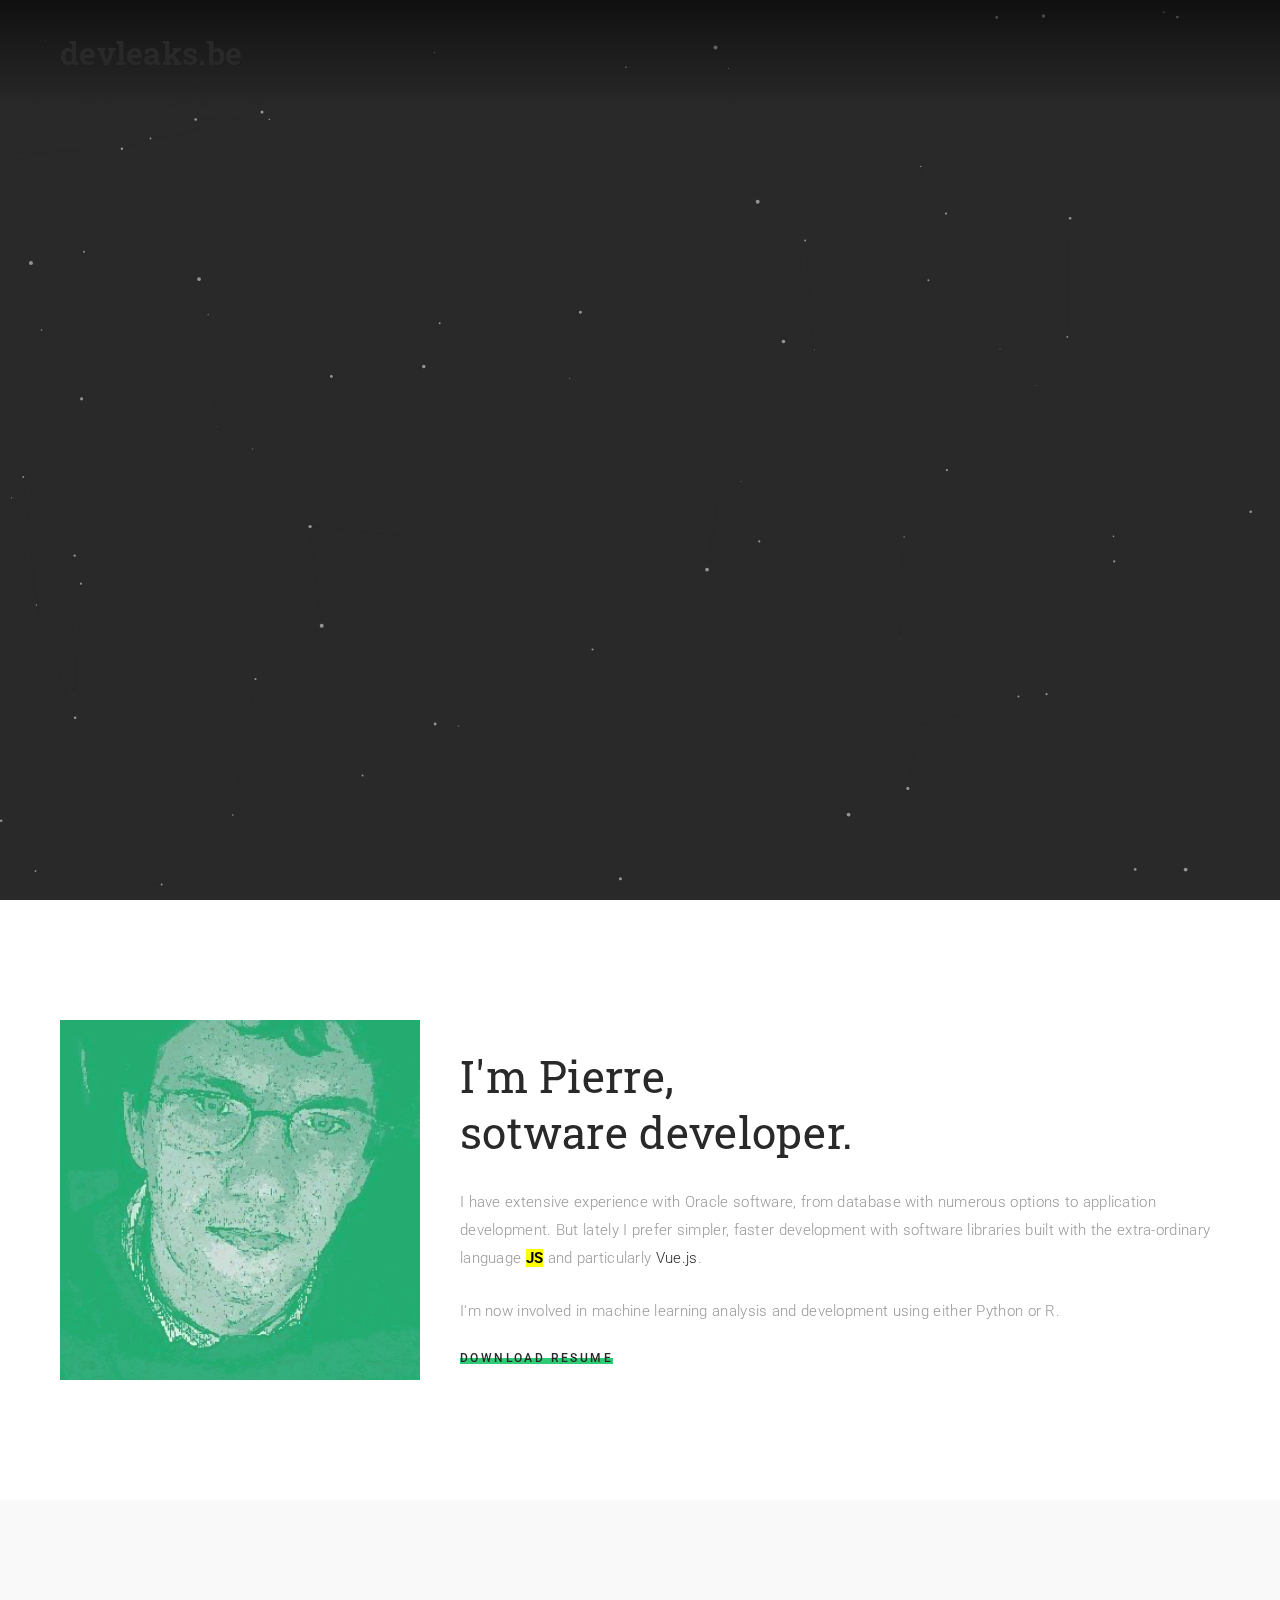
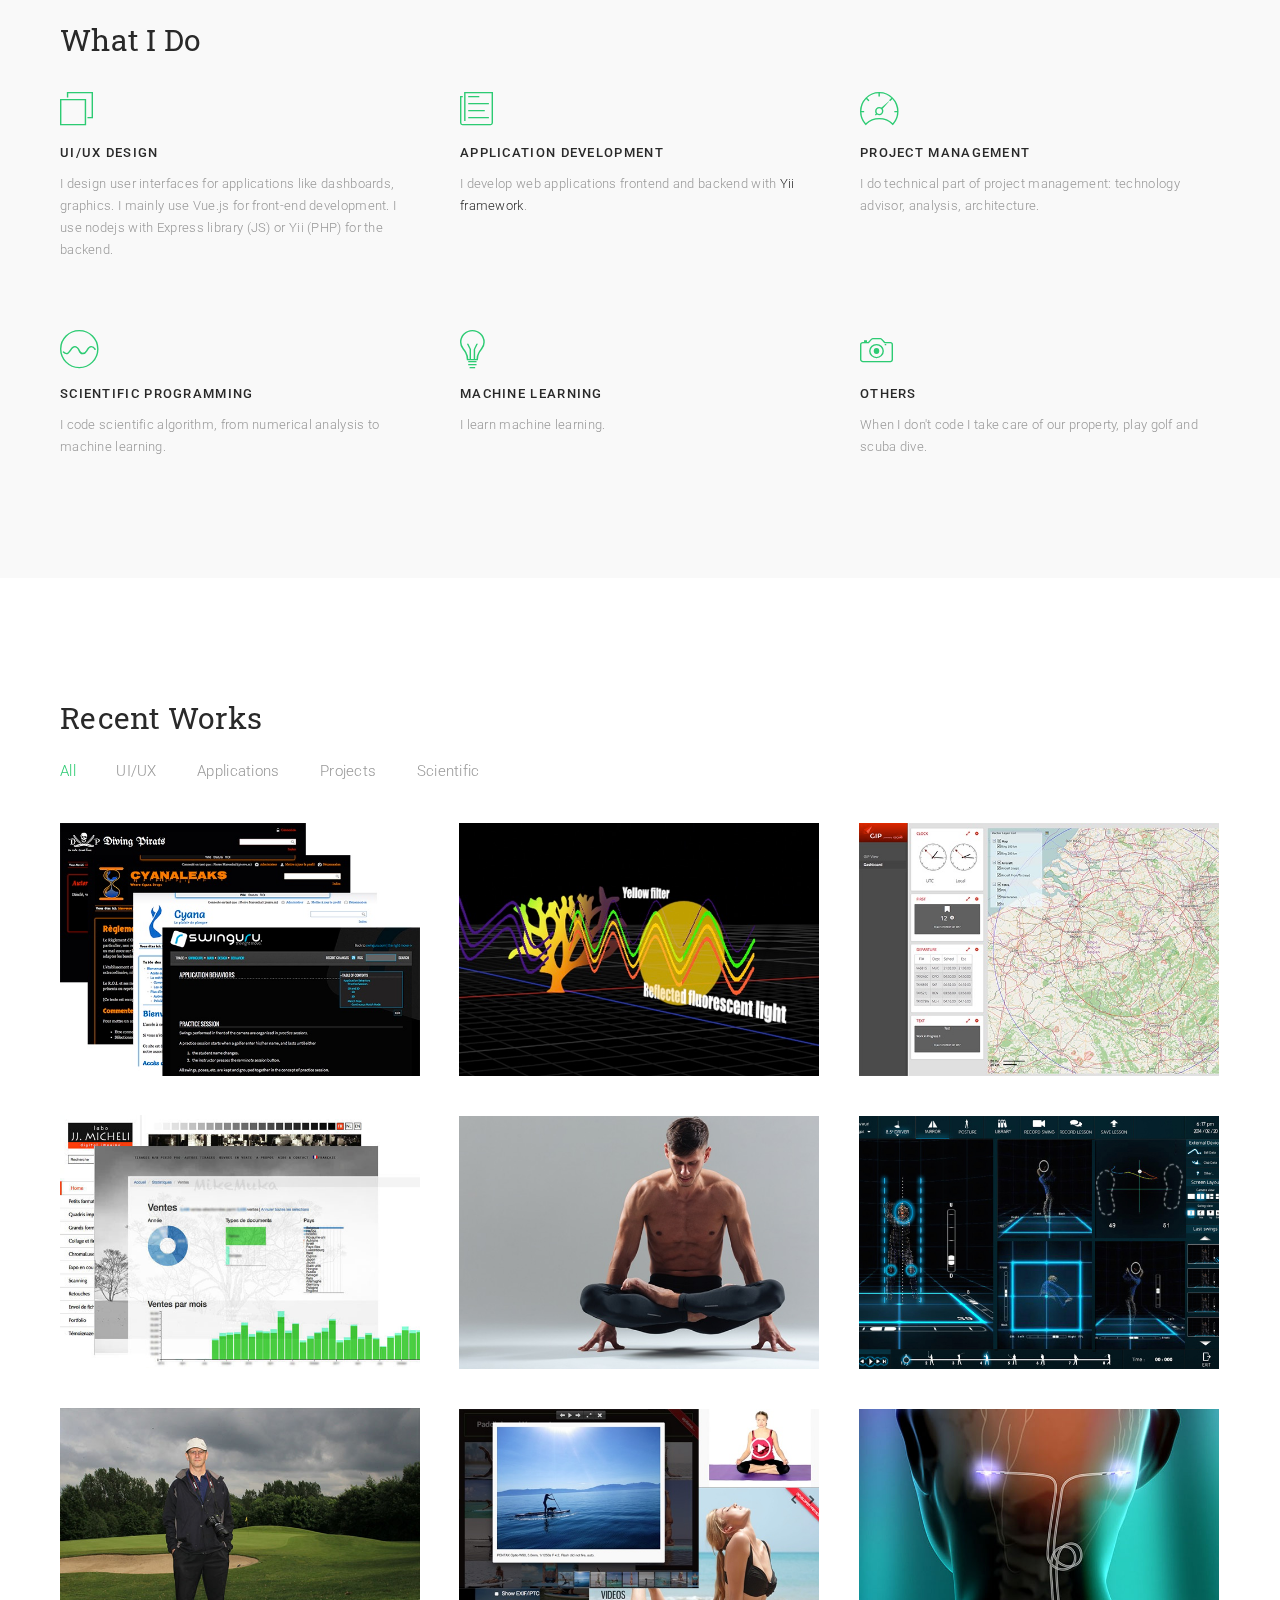
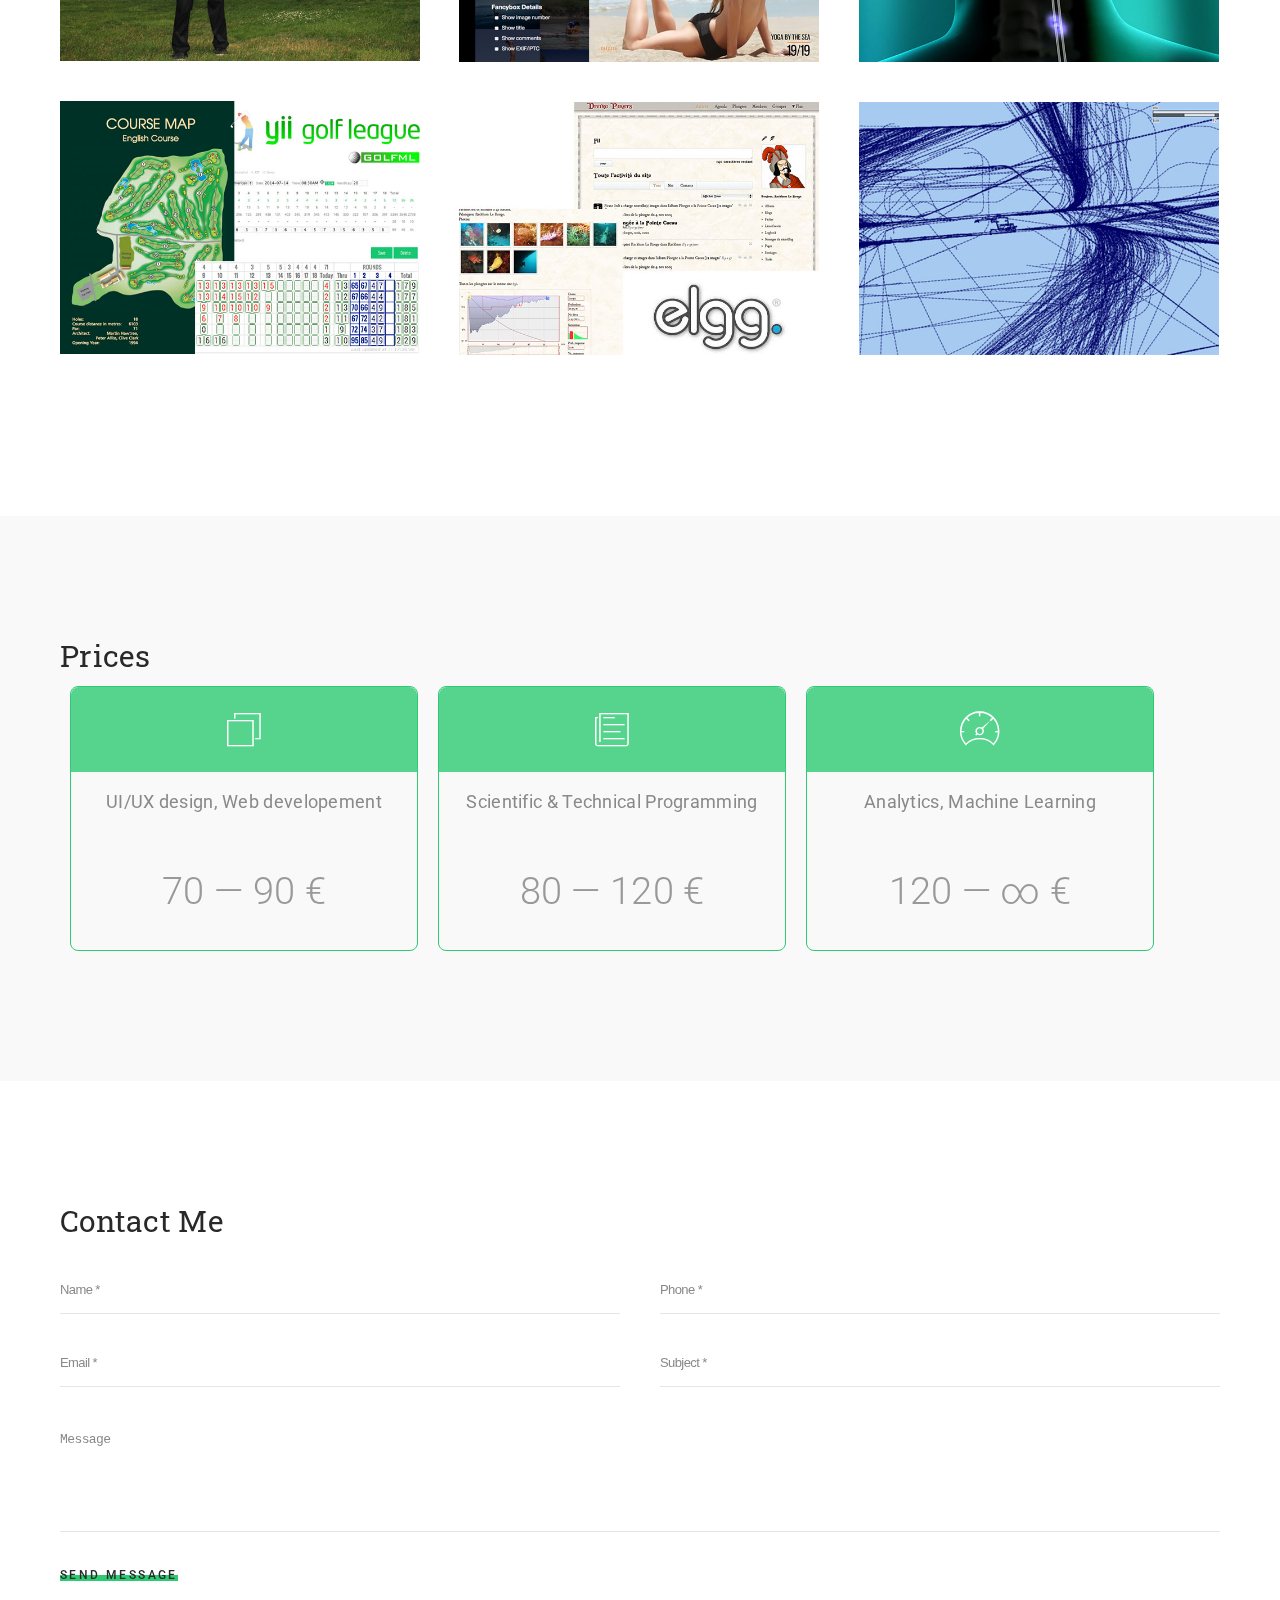
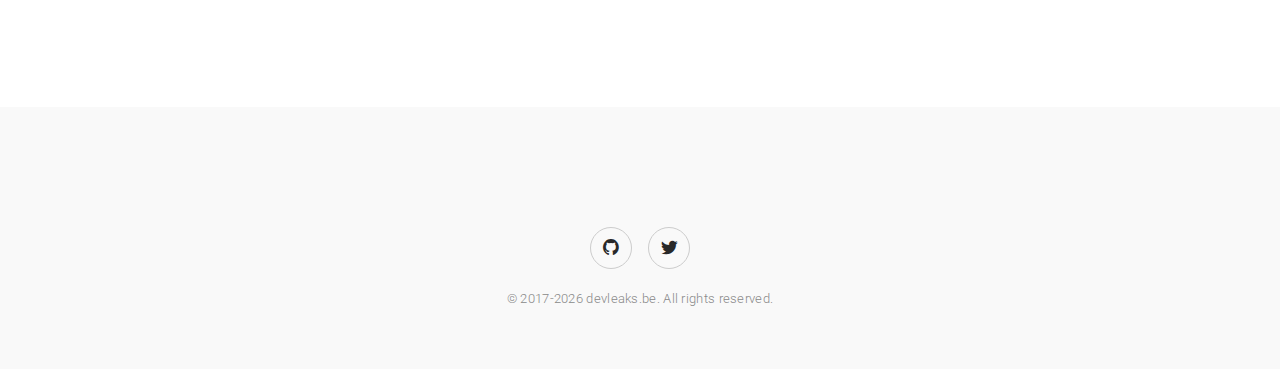
==== commit ba0abcea: "indexed prices" ====
--- a/docs/index.html
+++ b/docs/index.html
@@ -517,21 +517,21 @@
 							<div class="service-item">
 								<div class="circle"><i class="icon ion ion-ios-browsers-outline"></i></div>
 								<div class="name">UI/UX design, Web developement</div>
-								<p class="price">50&nbsp;—&nbsp;60&nbsp;€</p>
+								<p class="price">70&nbsp;—&nbsp;90&nbsp;€</p>
 							</div>
 						</div>
 						<div class="col col-m-12 col-t-6 col-d-4">
 							<div class="service-item">
 								<div class="circle"><i class="icon ion ion-ios-paper-outline"></i></div>
 								<div class="name">Scientific &amp; Technical Programming</div>
-								<p class="price">70&nbsp;—&nbsp;90&nbsp;€</p>
+								<p class="price">80&nbsp;—&nbsp;120&nbsp;€</p>
 							</div>
 						</div>
 						<div class="col col-m-12 col-t-6 col-d-4">
 							<div class="service-item">
 								<div class="circle"><i class="icon ion ion-ios-speedometer-outline"></i></div>
 								<div class="name">Analytics, Machine Learning</div>
-								<p class="price">100<span style="font-size: 30%;">&nbsp;</span>+&nbsp;€</p>
+								<p class="price">120&nbsp;—&nbsp;&infin;&nbsp;€</p>
 							</div>
 						</div>
 					</div>
